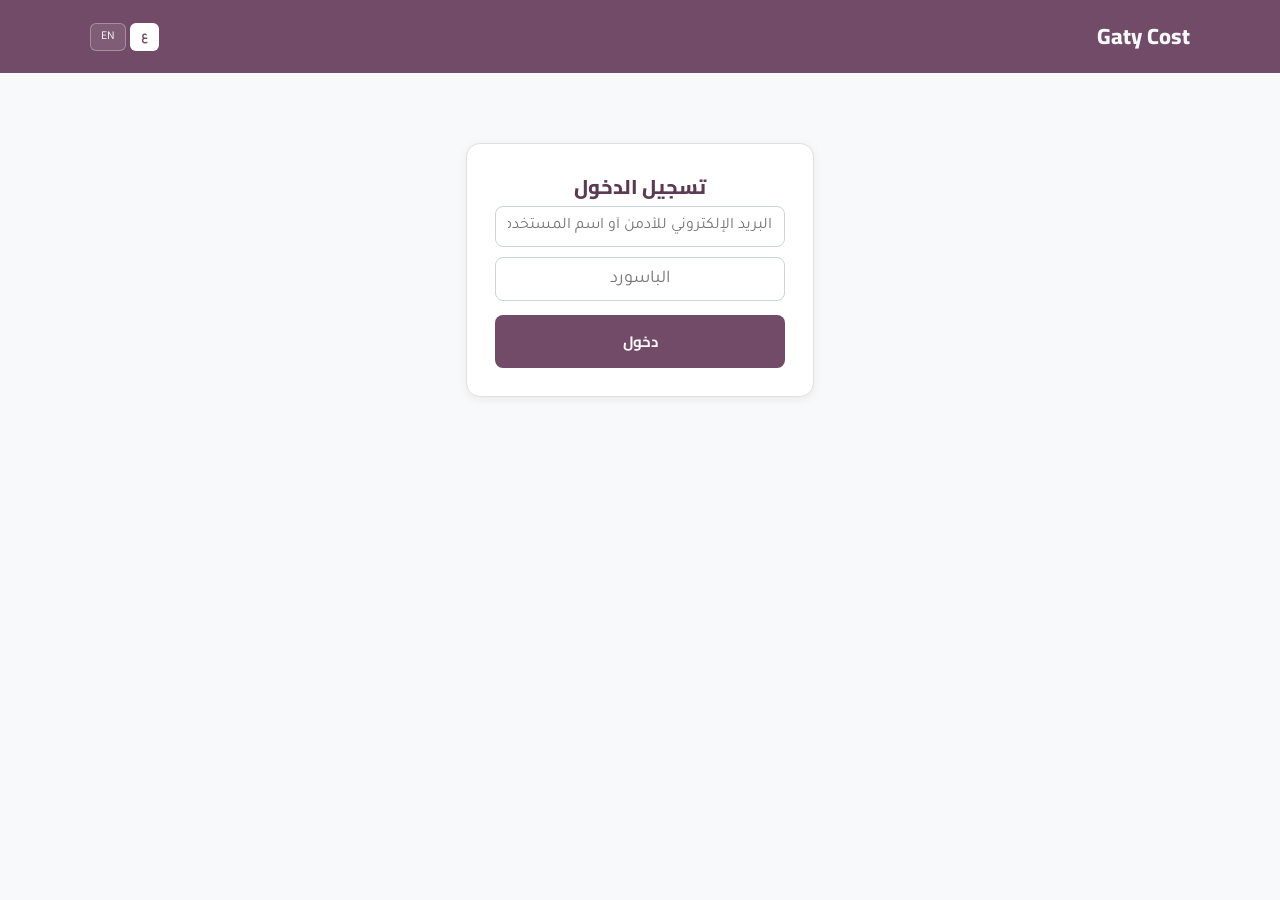
==== accounting.html @ effd4e8c "Apply Odoo-style visual theme" ====
<!doctype html>
<html lang="ar" dir="rtl">
<head>
<meta charset="utf-8"><meta name="viewport" content="width=device-width, initial-scale=1">
<title>نظام المحاسبة — Gaty</title>
<script>
(function(){var stamp=localStorage.getItem('gaty_apps_gate'),scope=JSON.parse(localStorage.getItem('gaty_apps_scope')||'[]');if(!stamp||Date.now()-Number(stamp)>=3600000||!scope.includes('accounting'))location.replace('index.html')})()
</script>
<script src="xlsx.full.min.js"></script>
<style>
:root{--brand:#714B67;--brand2:#5B3A54;--teal:#017E84;--ink:#25232b;--muted:#726d78;--line:#e5e1e7;--bg:#f7f6f8;--paper:#fff;--red:#c4424d;--green:#16764b;--shadow:0 5px 20px #34233812;font-family:"Tajawal","Segoe UI",Tahoma,Arial,sans-serif;color:var(--ink);background:var(--bg)}*{box-sizing:border-box}body{margin:0;background:var(--bg);font-size:14px}button,input,select,textarea{font:inherit}button{cursor:pointer}.wrap{max-width:1400px;margin:auto;padding:20px}.top{display:flex;align-items:center;justify-content:space-between;gap:12px;margin-bottom:18px}.title h1{font-size:25px;margin:0 0 4px;color:var(--brand)}.title p{margin:0;color:var(--muted)}.actions,.tabs,.row-actions{display:flex;gap:8px;flex-wrap:wrap}.btn{border:1px solid var(--line);background:#fff;color:var(--ink);padding:9px 13px;border-radius:9px;font-weight:650}.btn:hover{border-color:var(--brand);color:var(--brand)}.btn.primary{background:var(--brand);color:#fff;border-color:var(--brand)}.btn.teal{background:var(--teal);color:white;border-color:var(--teal)}.btn.danger{color:var(--red)}.btn.small{padding:6px 9px;font-size:12px}.tabs{background:#fff;padding:7px;border:1px solid var(--line);border-radius:12px;margin-bottom:16px;overflow:auto;flex-wrap:nowrap}.tab{border:0;background:transparent;padding:10px 16px;border-radius:8px;white-space:nowrap;color:var(--muted);font-weight:700}.tab.active{background:var(--brand);color:#fff}.notice{border:1px solid #f0d9ab;background:#fff9eb;color:#66480d;border-radius:10px;padding:10px 13px;margin:12px 0}.grid{display:grid;gap:14px}.kpis{grid-template-columns:repeat(4,minmax(0,1fr));margin-bottom:15px}.cols{grid-template-columns:1.2fr .8fr}.card{background:var(--paper);border:1px solid var(--line);border-radius:13px;padding:16px;box-shadow:var(--shadow);min-width:0}.card h2{font-size:17px;margin:0 0 13px}.kpi-label{color:var(--muted);font-size:13px}.kpi-value{font-size:25px;font-weight:800;margin-top:5px;direction:ltr;text-align:right}.kpi-value.pos{color:var(--green)}.kpi-value.neg{color:var(--red)}.field-grid{display:grid;grid-template-columns:repeat(4,minmax(0,1fr));gap:12px}.field{display:flex;flex-direction:column;gap:5px}.field label{font-weight:700;font-size:12px;color:var(--muted)}.input,select,textarea{width:100%;border:1px solid var(--line);border-radius:8px;background:#fff;padding:9px 10px;color:var(--ink);min-width:0}.input:focus,select:focus,textarea:focus{outline:2px solid #714b6733;border-color:var(--brand)}.inline{display:flex;align-items:end;gap:10px;flex-wrap:wrap}.inline>.field{flex:1;min-width:150px}.table-wrap{overflow:auto;border:1px solid var(--line);border-radius:9px}table{border-collapse:collapse;width:100%;min-width:760px}th,td{padding:9px 10px;border-bottom:1px solid var(--line);text-align:right;white-space:nowrap}th{background:#f7f4f7;color:#5f5361;font-size:12px;position:sticky;top:0}tbody tr:last-child td{border-bottom:0}.num{direction:ltr;text-align:left;font-variant-numeric:tabular-nums}.muted{color:var(--muted)}.empty{text-align:center;padding:25px;color:var(--muted)}.status{display:inline-block;border-radius:20px;padding:4px 9px;font-size:11px;background:#e8f5ee;color:var(--green);font-weight:700}.lines{display:grid;gap:8px}.line{display:grid;grid-template-columns:minmax(200px,1.7fr) 1fr 1fr auto;gap:8px;align-items:center}.line-head{font-size:11px;color:var(--muted);font-weight:700}.totals{display:flex;gap:20px;justify-content:flex-end;padding:12px 4px;font-weight:750}.total-bad{color:var(--red)}.total-good{color:var(--green)}.section{display:none}.section.active{display:block}.account-type{font-size:11px;color:var(--muted)}.report-tabs{display:flex;gap:7px;flex-wrap:wrap;margin-bottom:12px}.report-tabs button{border:1px solid var(--line);background:#fff;padding:8px 12px;border-radius:8px}.report-tabs button.active{color:white;background:var(--teal);border-color:var(--teal)}.report-head{display:flex;justify-content:space-between;align-items:center;gap:10px;margin-bottom:10px}.footer-note{font-size:12px;color:var(--muted);margin-top:14px}.modal{position:fixed;inset:0;background:#17121c77;display:none;align-items:center;justify-content:center;padding:15px;z-index:10}.modal.show{display:flex}.modal-box{background:white;border-radius:14px;padding:20px;width:min(520px,100%);box-shadow:var(--shadow)}.modal-box h2{margin:0 0 14px}.toast{position:fixed;bottom:18px;inset-inline-start:18px;background:#24202a;color:#fff;padding:11px 16px;border-radius:9px;display:none;z-index:20}.toast.show{display:block}.credit{color:var(--red)}.debit{color:var(--green)}@media(max-width:900px){.kpis{grid-template-columns:repeat(2,minmax(0,1fr))}.cols{grid-template-columns:1fr}.field-grid{grid-template-columns:repeat(2,minmax(0,1fr))}}@media(max-width:600px){.wrap{padding:12px}.top{align-items:flex-start;flex-direction:column}.kpis{gap:8px}.card{padding:12px}.line{grid-template-columns:1fr 1fr 1fr auto}.line select{grid-column:1/-1;grid-row:1}.line input{grid-row:2}.line .del{grid-row:2}.line-head{display:none}.field-grid{grid-template-columns:1fr 1fr}.title h1{font-size:21px}}
</style>
<link rel="stylesheet" href="odoo-theme.css?v=20261111-odoo1"></head>
<body>
<div class="wrap">
<header class="top"><div class="title"><h1 id="appTitle">نظام المحاسبة</h1><p id="subtitle">محاسبة وتقارير مالية</p></div><div class="actions"><button class="btn" onclick="exportBackup()">تنزيل نسخة احتياطية</button><button class="btn" onclick="document.getElementById('importFile').click()">استعادة نسخة</button><input id="importFile" type="file" accept="application/json,.json" hidden onchange="importBackup(this)"><button class="btn" onclick="goBack()">العودة إلى اللوحة</button></div></header>
<div class="notice" id="storageNotice">تُحفظ البيانات على هذا الجهاز والمتصفح فقط. استخدم «تنزيل نسخة احتياطية» بانتظام؛ مسح بيانات المتصفح قد يحذفها.</div>
<nav class="tabs" id="tabs"></nav>
<section class="section active" id="sec-home"></section>
<section class="section" id="sec-entry"></section>
<section class="section" id="sec-journal"></section>
<section class="section" id="sec-accounts"></section>
<section class="section" id="sec-reports"></section>
<section class="section" id="sec-commission"></section>
<div class="footer-note" id="footer"></div>
</div>
<div class="modal" id="accountModal"><div class="modal-box"><h2 id="accountModalTitle">إضافة حساب</h2><div class="field-grid" style="grid-template-columns:1fr 1fr"><div class="field"><label>رمز الحساب</label><input class="input" id="accCode"></div><div class="field"><label>اسم الحساب</label><input class="input" id="accName"></div><div class="field"><label>نوع الحساب</label><select id="accType"></select></div><div class="field"><label>الحساب الأب (اختياري)</label><select id="accParent"></select></div></div><div class="actions" style="justify-content:flex-end;margin-top:16px"><button class="btn" onclick="closeAccountModal()">إلغاء</button><button class="btn primary" onclick="saveAccount()">حفظ الحساب</button></div></div></div>
<div class="modal" id="accountImportModal"><div class="modal-box" style="width:min(760px,100%);max-height:90vh;overflow:auto"><h2>استيراد ميزان المراجعة / شجرة الحسابات</h2><p class="muted">ارفع دليل الحسابات والأرصدة الافتتاحية.</p><div class="field-grid"><div class="field"><label>صف العناوين</label><select id="impHeader" onchange="refreshAccountImportMapping()"></select></div><div class="field"><label>عمود رمز الحساب *</label><select id="impCode"></select></div><div class="field"><label>عمود اسم الحساب *</label><select id="impName"></select></div><div class="field"><label>عمود نوع الحساب (أو استنتاجه من الرمز)</label><select id="impType"></select></div><div class="field"><label>عمود الحساب الأب (اختياري)</label><select id="impParent"></select></div><div class="field"><label>عمود المدين (اختياري)</label><select id="impDebit"></select></div><div class="field"><label>عمود الدائن (اختياري)</label><select id="impCredit"></select></div><div class="field"><label>عمود الرصيد الصافي (اختياري)</label><select id="impBalance"></select></div><div class="field"><label>تاريخ الرصيد الافتتاحي</label><input class="input" id="impOpeningDate" type="date"></div></div><div id="importPreview" class="table-wrap" style="margin-top:12px"></div><div class="actions" style="justify-content:flex-end;margin-top:16px"><button class="btn" onclick="closeAccountImport()">إلغاء</button><button class="btn primary" onclick="applyAccountImport()">استيراد الحسابات والأرصدة</button></div></div></div>
<div class="toast" id="toast"></div>
<script>
const STORE='gaty_accounting_v1', CURRENCY='SAR';
const DEFAULT_COMMISSION_TIERS=[{min:100000,max:200000,rate:0.5}];
const TYPES={asset:'الأصول',liability:'الالتزامات',equity:'حقوق الملكية',revenue:'الإيرادات',expense:'المصروفات'};
const SEED=[['1000','النقدية','asset'],['1100','العملاء / ذمم مدينة','asset'],['1200','المخزون','asset'],['1500','الأصول الثابتة','asset'],['2000','الموردون / ذمم دائنة','liability'],['2100','مصروفات مستحقة','liability'],['3000','رأس المال','equity'],['3100','الأرباح المبقاة','equity'],['4000','المبيعات','revenue'],['4100','إيرادات أخرى','revenue'],['5000','تكلفة البضاعة المباعة','expense'],['6000','مصروفات الرواتب','expense'],['6100','مصروف الإيجار','expense'],['6200','مصروفات الخدمات','expense'],['6300','مصروفات أخرى','expense']].map(([code,name,type])=>({id:crypto.randomUUID(),code,name,type,active:true}));
function localDate(d){return `${d.getFullYear()}-${String(d.getMonth()+1).padStart(2,'0')}-${String(d.getDate()).padStart(2,'0')}`}
let db=load(), page='home', report='trial', selectedAccount='', editAccountId=null, journalDraft=[], reportFrom=localDate(new Date(new Date().getFullYear(),0,1)), reportTo=localDate(new Date());
function emptyDb(){return{version:2,currency:CURRENCY,accounts:SEED,journals:[],commissionTiers:DEFAULT_COMMISSION_TIERS.map(x=>({...x})),commissionOrders:[]}}
function load(){try{const v=JSON.parse(localStorage.getItem(STORE));if(v&&Array.isArray(v.accounts)&&Array.isArray(v.journals)){if(!Array.isArray(v.commissionTiers))v.commissionTiers=DEFAULT_COMMISSION_TIERS.map(x=>({...x}));if(!Array.isArray(v.commissionOrders))v.commissionOrders=[];return v}}catch(e){}return emptyDb()}
function persist(){try{localStorage.setItem(STORE,JSON.stringify(db));return true}catch(e){toast('تعذر الحفظ: مساحة التخزين ممتلئة');return false}}
function esc(v){return String(v??'').replace(/[&<>"']/g,c=>({'&':'&amp;','<':'&lt;','>':'&gt;','"':'&quot;',"'":'&#39;'}[c]))}
function money(v){return new Intl.NumberFormat('ar-SA',{minimumFractionDigits:2,maximumFractionDigits:2}).format(Number(v)||0)+' ر.س'}
function nav(){const items=[['home','لوحة التحكم'],['entry','قيد يومية جديد'],['journal','دفتر اليومية'],['accounts','دليل الحسابات'],['reports','التقارير'],['commission','عمولات المبيعات']];document.getElementById('tabs').innerHTML=items.map(([id,label])=>`<button class="tab ${page===id?'active':''}" onclick="go('${id}')">${label}</button>`).join('');document.querySelectorAll('.section').forEach(s=>s.classList.remove('active'));document.getElementById('sec-'+page).classList.add('active');document.getElementById('footer').textContent=`عدد القيود: ${db.journals.length} • عدد الحسابات: ${db.accounts.length} • العملة: ${db.currency||CURRENCY}`}
function go(p){page=p;render()}
function goBack(){location.href='index.html'}
function typeName(t){return TYPES[t]||t}
function allLines(){return db.journals.flatMap(j=>j.lines.map(l=>({...l,date:j.date,ref:j.ref,description:j.description,journalId:j.id})))}
function periodLines(){return allLines().filter(l=>(!reportFrom||l.date>=reportFrom)&&(!reportTo||l.date<=reportTo))}
function asOfLines(){return allLines().filter(l=>!reportTo||l.date<=reportTo)}
function totals(lines=allLines()){return lines.reduce((a,l)=>{a.debit+=Number(l.debit)||0;a.credit+=Number(l.credit)||0;return a},{debit:0,credit:0})}
function balanceByAccount(lines=allLines()){const m={};for(const a of db.accounts)m[a.id]={debit:0,credit:0};for(const l of lines){if(!m[l.accountId])m[l.accountId]={debit:0,credit:0};m[l.accountId].debit+=Number(l.debit)||0;m[l.accountId].credit+=Number(l.credit)||0}return m}
function normalBalance(a,b){return ['liability','equity','revenue'].includes(a.type)?b.credit-b.debit:b.debit-b.credit}
function render(){nav();renderHome();renderEntry();renderJournal();renderAccounts();renderReports();renderCommission()}
function renderHome(){const e=document.getElementById('sec-home'), all=allLines(), t=totals(all), b=balanceByAccount(all), income=netIncome(all), assets=sumType('asset',all), liabilities=sumType('liability',all), equity=sumType('equity',all)+income;const recent=db.journals.slice().sort((a,b)=>b.date.localeCompare(a.date)).slice(0,7);e.innerHTML=`<div class="grid kpis"><div class="card"><div class="kpi-label">إجمالي الأصول</div><div class="kpi-value">${money(assets)}</div></div><div class="card"><div class="kpi-label">الإيرادات</div><div class="kpi-value pos">${money(sumType('revenue',all))}</div></div><div class="card"><div class="kpi-label">صافي الربح / (الخسارة)</div><div class="kpi-value ${income>=0?'pos':'neg'}">${money(income)}</div></div><div class="card"><div class="kpi-label">القيود المسجلة</div><div class="kpi-value">${db.journals.length}</div></div></div><div class="grid cols"><div class="card"><div class="report-head"><h2>أحدث قيود اليومية</h2><button class="btn small" onclick="go('journal')">عرض دفتر اليومية</button></div>${recent.length?`<div class="table-wrap"><table><thead><tr><th>التاريخ</th><th>المرجع</th><th>البيان</th><th>مدين</th><th>دائن</th></tr></thead><tbody>${recent.map(j=>`<tr><td>${esc(j.date)}</td><td>${esc(j.ref)}</td><td>${esc(j.description)}</td><td class="num">${money(totals(j.lines).debit)}</td><td class="num">${money(totals(j.lines).credit)}</td></tr>`).join('')}</tbody></table></div>`:`<div class="empty">لا توجد قيود بعد. ابدأ بتسجيل قيد يومية.</div>`}</div><div class="card"><h2>ملخص المركز المالي</h2><table style="min-width:0"><tbody><tr><td>الأصول</td><td class="num">${money(assets)}</td></tr><tr><td>الالتزامات</td><td class="num">${money(liabilities)}</td></tr><tr><td>حقوق الملكية مع نتيجة الفترة</td><td class="num">${money(equity)}</td></tr><tr><td><strong>الفرق (يجب أن يساوي صفرًا)</strong></td><td class="num"><strong>${money(assets-liabilities-equity)}</strong></td></tr></tbody></table><p class="footer-note">سجّل الرصيد الافتتاحي كقيد متوازن.</p></div></div>`}
function sumType(type,lines=allLines()){const b=balanceByAccount(lines);return db.accounts.filter(a=>a.type===type).reduce((s,a)=>s+normalBalance(a,b[a.id]||{debit:0,credit:0}),0)}
function netIncome(lines=allLines()){return sumType('revenue',lines)-sumType('expense',lines)}
function activeAccounts(){return db.accounts.filter(a=>a.active!==false).slice().sort((a,b)=>a.code.localeCompare(b.code,'en'))}
function accountOptions(id=''){return `<option value="">اختر الحساب</option>${activeAccounts().map(a=>`<option value="${a.id}" ${a.id===id?'selected':''}>${esc(a.code)} — ${esc(a.name)} (${typeName(a.type)})</option>`).join('')}`}
function blankLine(){return{accountId:'',debit:'',credit:''}}
function startJournal(){document.getElementById('jeDate').value=localDate(new Date());document.getElementById('jeRef').value=nextRef();document.getElementById('jeDesc').value='';journalDraft=[blankLine(),blankLine()];renderLines()}
function nextRef(){const y=new Date().getFullYear(),n=String(db.journals.filter(j=>j.date?.startsWith(String(y))).length+1).padStart(3,'0');return`JE-${y}-${n}`}
function renderEntry(){const e=document.getElementById('sec-entry');e.innerHTML=`<div class="card"><div class="report-head"><div><h2>تسجيل قيد يومية</h2><div class="muted">كل قيد يجب أن يتوازن: إجمالي المدين = إجمالي الدائن.</div></div></div><div class="field-grid" style="margin:14px 0"><div class="field"><label>التاريخ</label><input class="input" id="jeDate" type="date"></div><div class="field"><label>رقم المرجع</label><input class="input" id="jeRef"></div><div class="field" style="grid-column:span 2"><label>البيان</label><input class="input" id="jeDesc" placeholder="مثال: إثبات مصروف إيجار شهر أكتوبر"></div></div><div class="line line-head"><span>الحساب</span><span>مدين</span><span>دائن</span><span></span></div><div class="lines" id="journalLines"></div><div class="totals" id="jeTotals"></div><div class="actions" style="justify-content:space-between;margin-top:12px"><button class="btn" onclick="addJournalLine()">＋ إضافة سطر</button><button class="btn primary" onclick="postJournal()">ترحيل القيد</button></div></div><div class="card" style="margin-top:14px"><h2>ملاحظة للأرصدة الافتتاحية</h2><div class="muted">أدخل الأرصدة الافتتاحية كقيد متوازن بتاريخ بداية الفترة، مثل: مدين النقدية/المخزون، ودائن رأس المال أو الأرباح المبقاة.</div></div>`;startJournal()}
function renderLines(){const host=document.getElementById('journalLines');if(!host)return;host.innerHTML=journalDraft.map((l,i)=>`<div class="line"><select onchange="journalDraft[${i}].accountId=this.value">${accountOptions(l.accountId)}</select><input class="input num" type="number" min="0" step="0.01" placeholder="0.00" value="${esc(l.debit)}" oninput="setLineAmount(${i},'debit',this.value)"><input class="input num" type="number" min="0" step="0.01" placeholder="0.00" value="${esc(l.credit)}" oninput="setLineAmount(${i},'credit',this.value)"><button class="btn small danger del" onclick="removeJournalLine(${i})" title="حذف السطر">×</button></div>`).join('');updateJournalTotals()}
function updateJournalTotals(){const t=totals(journalDraft),ok=Math.abs(t.debit-t.credit)<0.005&&t.debit>0;document.getElementById('jeTotals').innerHTML=`<span>المدين: ${money(t.debit)}</span><span>الدائن: ${money(t.credit)}</span><span class="${ok?'total-good':'total-bad'}">${ok?'متوازن':'غير متوازن'}</span>`}
function setLineAmount(i,side,v){journalDraft[i][side]=v;const other=side==='debit'?'credit':'debit';journalDraft[i][other]='';const row=document.getElementById('journalLines').children[i],inputs=row.querySelectorAll('input');inputs[other==='debit'?0:1].value='';updateJournalTotals()}
function addJournalLine(){journalDraft.push(blankLine());renderLines()}
function removeJournalLine(i){if(journalDraft.length<=2)return toast('يلزم سطران على الأقل');journalDraft.splice(i,1);renderLines()}
function postJournal(){const date=document.getElementById('jeDate').value,ref=document.getElementById('jeRef').value.trim(),description=document.getElementById('jeDesc').value.trim(),entered=journalDraft.filter(l=>l.accountId||l.debit||l.credit),lines=entered.map(l=>({accountId:l.accountId,debit:Number(l.debit)||0,credit:Number(l.credit)||0})),t=totals(lines);if(!date||!ref||!description)return toast('أكمل التاريخ والمرجع والبيان');if(lines.length<2)return toast('أدخل سطرين حسابيين على الأقل');if(lines.some(l=>!l.accountId||!Number.isFinite(l.debit)||!Number.isFinite(l.credit)||l.debit<0||l.credit<0||((l.debit>0)===(l.credit>0))))return toast('كل سطر يحتاج حسابًا ومبلغًا في جهة واحدة فقط');if(Math.abs(t.debit-t.credit)>=0.005||t.debit<=0)return toast('القيد غير متوازن؛ راجع مبالغ المدين والدائن');if(db.journals.some(j=>j.ref===ref))return toast('رقم المرجع مستخدم من قبل');if(!confirm('ترحيل القيد '+ref+'؟ بعد الترحيل، احذفه وأعد تسجيله لتصحيح أي خطأ.'))return;db.journals.push({id:crypto.randomUUID(),date,ref,description,lines,createdAt:new Date().toISOString()});persist();toast('تم ترحيل القيد');go('journal')}
function renderJournal(){const e=document.getElementById('sec-journal');const rows=db.journals.slice().sort((a,b)=>b.date.localeCompare(a.date)||b.ref.localeCompare(a.ref));e.innerHTML=`<div class="card"><div class="report-head"><div><h2>دفتر اليومية (${rows.length})</h2><div class="muted">كل قيد مرحّل محفوظ كسجل محاسبي متوازن.</div></div><button class="btn primary" onclick="go('entry')">＋ قيد جديد</button></div><div class="table-wrap"><table><thead><tr><th>التاريخ</th><th>المرجع</th><th>البيان</th><th>عدد السطور</th><th>المدين</th><th>الدائن</th><th>إجراء</th></tr></thead><tbody>${rows.length?rows.map(j=>`<tr><td>${esc(j.date)}</td><td>${esc(j.ref)}</td><td>${esc(j.description)}</td><td>${j.lines.length}</td><td class="num">${money(totals(j.lines).debit)}</td><td class="num">${money(totals(j.lines).credit)}</td><td><button class="btn small danger" onclick="deleteJournal('${j.id}')">حذف</button></td></tr>`).join(''):`<tr><td colspan="7" class="empty">لا توجد قيود مسجلة.</td></tr>`}</tbody></table></div></div>`}
function deleteJournal(id){const j=db.journals.find(x=>x.id===id);if(!j||!confirm(`حذف القيد ${j.ref}؟ سيُعاد احتساب التقارير بعد الحذف.`))return;db.journals=db.journals.filter(x=>x.id!==id);persist();render();toast('تم حذف القيد')}
function renderAccounts(){const e=document.getElementById('sec-accounts'),accounts=db.accounts.slice().sort((a,b)=>a.code.localeCompare(b.code,'en')),b=balanceByAccount();e.innerHTML=`<div class="card"><div class="report-head"><div><h2>دليل الحسابات</h2><div class="muted">أنشئ الحسابات أو ادمج شجرة Excel/CSV. الحساب الأب للتصنيف؛ اربط حسابات المخزون بالمخازن من تبويب المشتريات والمخازن.</div></div><div class="row-actions"><label class="btn" style="display:inline-flex;align-items:center">استيراد ميزان المراجعة / الشجرة<input type="file" accept=".xlsx,.xls,.csv" hidden onchange="startAccountImport(this)"></label><button class="btn primary" onclick="openAccountModal()">＋ إضافة حساب</button></div></div><div class="table-wrap"><table><thead><tr><th>الرمز</th><th>اسم الحساب</th><th>التصنيف</th><th>الحساب الأب</th><th>الرصيد الطبيعي</th><th>الحالة</th><th>إجراءات</th></tr></thead><tbody>${accounts.map(a=>{const parent=db.accounts.find(x=>x.code===a.parentCode);return `<tr><td>${esc(a.code)}</td><td>${a.parentCode?' ':''}${esc(a.name)}</td><td>${typeName(a.type)}</td><td>${parent?esc(parent.code+' — '+parent.name):'—'}</td><td class="num">${money(Math.abs(normalBalance(a,b[a.id]||{debit:0,credit:0})))}</td><td><span class="status">${a.active===false?'موقوف':'نشط'}</span></td><td><div class="row-actions"><button class="btn small" onclick="openAccountModal('${a.id}')">تعديل</button><button class="btn small danger" onclick="toggleAccount('${a.id}')">${a.active===false?'تفعيل':'إيقاف'}</button></div></td></tr>`}).join('')}</tbody></table></div></div>`}
function openAccountModal(id=''){editAccountId=id||null;const a=id?db.accounts.find(x=>x.id===id):null;document.getElementById('accountModalTitle').textContent=a?'تعديل حساب':'إضافة حساب';document.getElementById('accCode').value=a?.code||'';document.getElementById('accName').value=a?.name||'';document.getElementById('accType').innerHTML=Object.entries(TYPES).map(([k,v])=>`<option value="${k}" ${a?.type===k?'selected':''}>${v}</option>`).join('');document.getElementById('accParent').innerHTML=`<option value="">بدون حساب أب</option>`+db.accounts.filter(x=>x.id!==id).map(x=>`<option value="${esc(x.code)}" ${a?.parentCode===x.code?'selected':''}>${esc(x.code)} — ${esc(x.name)}</option>`).join('');document.getElementById('accountModal').classList.add('show')}
function closeAccountModal(){document.getElementById('accountModal').classList.remove('show')}
function saveAccount(){const code=document.getElementById('accCode').value.trim(),name=document.getElementById('accName').value.trim(),type=document.getElementById('accType').value,parentCode=document.getElementById('accParent').value;if(!code||!name)return toast('أدخل رمز الحساب واسمه');if(parentCode===code)return toast('لا يمكن جعل الحساب أبًا لنفسه');if(parentCode&&!db.accounts.some(a=>a.code===parentCode))return toast('الحساب الأب غير موجود');if(db.accounts.some(a=>a.code===code&&a.id!==editAccountId))return toast('رمز الحساب مستخدم');if(editAccountId){const a=db.accounts.find(x=>x.id===editAccountId);Object.assign(a,{code,name,type,parentCode})}else db.accounts.push({id:crypto.randomUUID(),code,name,type,parentCode,active:true});persist();closeAccountModal();render();toast('تم حفظ الحساب')}

let pendingAccountRows=[],pendingAccountHeader=0;
function normHeader(v){return String(v??'').normalize('NFD').replace(/[\u0300-\u036f]/g,'').replace(/[ـًٌٍَُِّْ]/g,'').toLowerCase().replace(/[\s_./\-]+/g,'').trim()}
const ACCOUNT_HEADERS={code:['code','accountcode','accountnumber','accountno','number','كودالحساب','رمزالحساب','رقمالحساب','الحساب'],name:['name','accountname','description','اسم','اسمالحساب','البيان'],type:['type','accounttype','category','accountcategory','نوعالحساب','طبيعةالحساب','التصنيف'],parent:['parent','parentcode','parentaccount','parentaccountcode','groupcode','الحسابالاب','الحسابالرئيسي','كودالاب','كودالحسابالرئيسي'],debit:['debit','debitamount','debitbalance','اغلاقالجانبالمدين','إغلاقالجانبالمدين','اغلاقالمدين','مدين','رصيدمدين','اجماليالمدين'],credit:['credit','creditamount','creditbalance','اغلاقالجانبالدائن','إغلاقالجانبالدائن','اغلاقالدائن','دائن','رصيددائن','اجماليالدائن'],balance:['balance','netbalance','endingbalance','الرصيدالختامى','الرصيدالختامي','الرصيد','الرصيدالصافي','صافيالرصيد','رصيد']};
function columnGuess(headers,key){return headers.findIndex(h=>ACCOUNT_HEADERS[key].includes(normHeader(h)))}
function parseAccountType(value,code,name){const v=normHeader(value),n=normHeader(name);if(/asset|assets|اصل|اصول|موجودات/.test(v)||/اصل|اصول|مخزون|نقد|بنك|عملاء|مدين|مخزن/.test(n))return'asset';if(/liabilit|payable|التزام|التزامات|خصوم/.test(v)||/مورد|دائن|قرض|مستحق|ضريب/.test(n))return'liability';if(/equity|capital|حقوقملكيه|راس المال|رأسمال/.test(v)||/رأس?مال|حقوقملكيه|ارباحمبقاه/.test(n))return'equity';if(/revenue|income|sales|ايراد|دخل|مبيعات/.test(v)||/ايراد|دخل|مبيع/.test(n))return'revenue';if(/expense|cost|مصروف|تكلفه|نفقات/.test(v)||/مصروف|تكلفه|رواتب|اجور/.test(n))return'expense';const m=String(code||'').trim().match(/[1-8]/);if(m)return({'1':'asset','2':'liability','3':'equity','4':'revenue','5':'expense','6':'expense','7':'expense','8':'expense'})[m[0]]||'';return''}
function startAccountImport(input){document.getElementById('impOpeningDate').value=localDate(new Date());const file=input.files?.[0];if(!file)return;if(!window.XLSX)return toast('تعذر تحميل قارئ Excel');const reader=new FileReader();reader.onload=()=>{try{const book=XLSX.read(reader.result,{type:'array'}),sheet=book.Sheets[book.SheetNames[0]];pendingAccountRows=XLSX.utils.sheet_to_json(sheet,{header:1,defval:'',raw:false});if(!pendingAccountRows.length)throw new Error('الملف فارغ');pendingAccountHeader=0;let best=-1;pendingAccountRows.slice(0,15).forEach((r,i)=>{const hs=r.map(normHeader),score=['code','name','type','parent','debit','credit','balance'].reduce((n,k)=>n+(hs.some(h=>ACCOUNT_HEADERS[k].includes(h))?1:0),0);if(score>best){best=score;pendingAccountHeader=i}});document.getElementById('impHeader').innerHTML=pendingAccountRows.slice(0,15).map((r,i)=>`<option value="${i}" ${i===pendingAccountHeader?'selected':''}>صف ${i+1}: ${esc(r.slice(0,5).join(' | '))}</option>`).join('');refreshAccountImportMapping();document.getElementById('accountImportModal').classList.add('show')}catch(e){toast('تعذر قراءة الملف: '+e.message)}finally{input.value=''}};reader.readAsArrayBuffer(file)}
function refreshAccountImportMapping(){const header=Number(document.getElementById('impHeader').value)||0;pendingAccountHeader=header;const cols=pendingAccountRows[header]||[],names=cols.map((v,i)=>String(v||'').trim()||`عمود ${i+1}`);['impCode','impName','impType','impParent','impDebit','impCredit','impBalance'].forEach(id=>{const key={impCode:'code',impName:'name',impType:'type',impParent:'parent',impDebit:'debit',impCredit:'credit',impBalance:'balance'}[id];let guess=columnGuess(names,key);if(id==='impBalance'&&columnGuess(names,'debit')>=0&&columnGuess(names,'credit')>=0)guess=-1;const sel=document.getElementById(id),optional=id==='impType'||id==='impParent'||id==='impDebit'||id==='impCredit'||id==='impBalance';sel.innerHTML=(optional?'<option value="">— بدون —</option>':'')+names.map((v,i)=>`<option value="${i}" ${i===guess?'selected':''}>${esc(v)}</option>`).join('')});renderAccountImportPreview()}
function renderAccountImportPreview(){const row=pendingAccountRows[pendingAccountHeader]||[],get=id=>Number(document.getElementById(id)?.value),c=get('impCode'),n=get('impName'),t=get('impType'),p=get('impParent'),d=get('impDebit'),cr=get('impCredit'),b=get('impBalance'),sample=pendingAccountRows.slice(pendingAccountHeader+1).filter(r=>r.some(x=>String(x).trim())).slice(0,5);document.getElementById('importPreview').innerHTML='<table style="min-width:600px"><thead><tr><th>الرمز</th><th>الاسم</th><th>النوع</th><th>الأب</th><th>مدين</th><th>دائن / رصيد</th></tr></thead><tbody>'+sample.map(r=>'<tr><td>'+esc(r[c])+'</td><td>'+esc(r[n])+'</td><td>'+esc((t>=0&&r[t])||parseAccountType('',r[c],r[n])||'يُستنتج/مطلوب')+'</td><td>'+(p>=0?esc(r[p]):'—')+'</td><td>'+(d>=0?esc(r[d]):'—')+'</td><td>'+(cr>=0?esc(r[cr]):b>=0?esc(r[b]):'—')+'</td></tr>').join('')+'</tbody></table>'}
function closeAccountImport(){document.getElementById('accountImportModal').classList.remove('show');pendingAccountRows=[]}
function parseImportAmount(v){let s=String(v??'').trim().replace(/[٠-٩]/g,d=>String('٠١٢٣٤٥٦٧٨٩'.indexOf(d))).replace(/[٬,]/g,'').replace(/٫/g,'.').replace(/[^\d.\-()]/g,'');if(!s)return 0;let neg=s.startsWith('(')&&s.endsWith(')');s=s.replace(/[()]/g,'');let n=Number(s);return Number.isFinite(n)?(neg?-Math.abs(n):n):NaN}
function applyAccountImport(){const c=Number(document.getElementById('impCode').value),n=Number(document.getElementById('impName').value),t=document.getElementById('impType').value===''?-1:Number(document.getElementById('impType').value),p=document.getElementById('impParent').value===''?-1:Number(document.getElementById('impParent').value),di=document.getElementById('impDebit').value===''?-1:Number(document.getElementById('impDebit').value),ci=document.getElementById('impCredit').value===''?-1:Number(document.getElementById('impCredit').value),bi=document.getElementById('impBalance').value===''?-1:Number(document.getElementById('impBalance').value),date=document.getElementById('impOpeningDate').value;if(!Number.isInteger(c)||!Number.isInteger(n))return toast('حدد عمودي رمز الحساب واسمه');if(bi>=0&&(di>=0||ci>=0))return toast('اختر الرصيد الصافي أو عمودي المدين والدائن، وليس الاثنين معًا');const seen=new Set(),mapped=[],errors=[];pendingAccountRows.slice(pendingAccountHeader+1).forEach((r,i)=>{const code=String(r[c]??'').trim(),name=String(r[n]??'').trim();if(!code&&!name){if((di>=0&&parseImportAmount(r[di])!==0)||(ci>=0&&parseImportAmount(r[ci])!==0)||(bi>=0&&parseImportAmount(r[bi])!==0))errors.push('صف '+(pendingAccountHeader+i+2)+': به رصيد بلا رمز/اسم حساب؛ راجع صف الإجمالي في الملف');return}if(!code||!name){errors.push('صف '+(pendingAccountHeader+i+2)+': الرمز أو الاسم فارغ');return}if(seen.has(code)){errors.push('رمز مكرر: '+code);return}seen.add(code);const type=parseAccountType(t>=0?r[t]:'',code,name),parentCode=p>=0?String(r[p]??'').trim():'';if(!type){errors.push(code+' '+name+': لم يمكن تحديد النوع (أضف عمود النوع)');return}if(parentCode===code){errors.push(code+': الحساب لا يمكن أن يكون أبًا لنفسه');return}let debit=0,credit=0;if(di>=0||ci>=0){debit=di>=0?parseImportAmount(r[di]):0;credit=ci>=0?parseImportAmount(r[ci]):0;if(!Number.isFinite(debit)||!Number.isFinite(credit)||debit<0||credit<0||(debit>0&&credit>0)){errors.push(code+': قيمة المدين/الدائن غير صالحة');return}}else if(bi>=0){const amount=parseImportAmount(r[bi]);if(!Number.isFinite(amount)){errors.push(code+': الرصيد غير صالح');return}if(amount>=0){if(['asset','expense'].includes(type))debit=amount;else credit=amount}else if(['asset','expense'].includes(type))credit=-amount;else debit=-amount}mapped.push({code,name,type,parentCode,debit,credit})});if(errors.length)return toast(errors.slice(0,2).join('؛ '));if(!mapped.length)return toast('لم أجد حسابات صالحة للاستيراد');if(p<0)mapped.forEach(a=>{const parent=mapped.filter(x=>x.code!==a.code&&a.code.startsWith(x.code)).sort((x,y)=>y.code.length-x.code.length)[0];if(parent)a.parentCode=parent.code});const missing=mapped.filter(a=>a.parentCode&&!mapped.some(x=>x.code===a.parentCode)&&!db.accounts.some(x=>x.code===a.parentCode));if(missing.length)return toast('الحساب الأب غير موجود: '+missing[0].parentCode);const hasAmounts=di>=0||ci>=0||bi>=0,totDebit=mapped.reduce((a,x)=>a+x.debit,0),totCredit=mapped.reduce((a,x)=>a+x.credit,0),hasOpening=hasAmounts&&(totDebit>0||totCredit>0);if(hasOpening&&(!date||Math.abs(totDebit-totCredit)>=0.005))return toast('أرصدة الميزان غير متوازنة أو تاريخ الافتتاح غير محدد؛ المدين '+money(totDebit)+' والدائن '+money(totCredit));const oldOpening=db.journals.find(j=>j.source==='trial_balance_import'),occupied=db.journals.find(j=>j.ref==='OPENING-TB'&&j.source!=='trial_balance_import');if(hasOpening&&occupied)return toast('المرجع OPENING-TB مستخدم في قيد آخر؛ غيّر مرجعه قبل الاستيراد');const updates=mapped.filter(a=>db.accounts.some(x=>x.code===a.code)).length,missingCount=db.accounts.filter(a=>!seen.has(a.code)&&!db.journals.some(j=>j.lines.some(l=>l.accountId===a.id))).length;if(!confirm('سيتم اعتماد '+mapped.length+' حسابًا من الملف ('+(mapped.length-updates)+' جديد، '+updates+' تحديث). ستُوقف الحسابات غير الموجودة في الملف إن لم تستخدم بقيود. '+(hasOpening?'سيُنشأ/يُستبدل قيد الأرصدة الافتتاحية بقيمة '+money(totDebit)+' بتاريخ '+date+'.':'لم يتم اختيار أعمدة أرصدة، لذلك لن يُنشأ قيد افتتاحي.')+' متابعة؟'))return;const idByCode={};mapped.forEach(a=>{let found=db.accounts.find(x=>x.code===a.code);if(found){Object.assign(found,{name:a.name,type:a.type,parentCode:a.parentCode,active:true});idByCode[a.code]=found.id}else{let created={id:crypto.randomUUID(),code:a.code,name:a.name,type:a.type,parentCode:a.parentCode,active:true};db.accounts.push(created);idByCode[a.code]=created.id}});db.accounts.filter(a=>!seen.has(a.code)&&!db.journals.some(j=>j.lines.some(l=>l.accountId===a.id))).forEach(a=>a.active=false);if(hasOpening){const lines=[];mapped.forEach(a=>{if(a.debit||a.credit)lines.push({accountId:idByCode[a.code],debit:a.debit,credit:a.credit})});const opening={id:oldOpening?.id||crypto.randomUUID(),date,ref:'OPENING-TB',description:'أرصدة افتتاحية من ميزان المراجعة',lines,createdAt:new Date().toISOString(),source:'trial_balance_import'};if(oldOpening)Object.assign(oldOpening,opening);else db.journals.push(opening)}persist();closeAccountImport();render();toast('تم استيراد الحسابات'+(hasOpening?' والأرصدة الافتتاحية':'')+' بنجاح')}
function toggleAccount(id){const a=db.accounts.find(x=>x.id===id);if(!a)return;if(a.active!==false&&db.journals.some(j=>j.lines.some(l=>l.accountId===id)))return toast('لا يمكن إيقاف حساب مستخدم في قيد؛ عدّل القيود أولًا');a.active=a.active===false;persist();render()}
let commissionEditId=null;
function commissionFor(order){
 const base=Math.max(0,Number(order.preTaxValue)||0),tax=Math.max(0,Number(order.taxAmount)||0),gross=base+tax,collected=Math.max(0,Number(order.collectedAmount)||0);
 const tier=(db.commissionTiers||[]).find(t=>base>=Number(t.min)&&(t.max===''||t.max===null||t.max===undefined||base<Number(t.max)))||null;
 const fullyCollected=collected+0.005>=gross,rate=tier?Number(tier.rate)||0:0,potential=base*rate/100;
 return{base,tax,gross,collected,outstanding:Math.max(0,gross-collected),tier,rate,potential,commission:fullyCollected&&tier?potential:0,fullyCollected};
}
function renderCommission(){
 const host=document.getElementById('sec-commission');if(!host)return;
 const orders=db.commissionOrders||[],tiers=db.commissionTiers||[],editing=commissionEditId?orders.find(x=>x.id===commissionEditId):null;
 const totals=orders.reduce((a,o)=>{const c=commissionFor(o);a.sales+=c.base;a.earned+=c.commission;a.pending+=!c.fullyCollected?c.potential:0;a.open+=c.outstanding;return a},{sales:0,earned:0,pending:0,open:0});
 const tierRows=tiers.map((t,i)=>`<tr><td><input class="input num" type="number" min="0" step="0.01" id="ct-min-${i}" value="${esc(t.min)}"></td><td><input class="input num" type="number" min="0" step="0.01" id="ct-max-${i}" value="${t.max==null?'':esc(t.max)}" placeholder="مفتوحة"></td><td><input class="input num" type="number" min="0" step="0.01" id="ct-rate-${i}" value="${esc(t.rate)}"></td><td><button class="btn danger small" onclick="removeCommissionTier(${i})">حذف</button></td></tr>`).join('');
 const list=orders.slice().sort((a,b)=>(b.date||'').localeCompare(a.date||''));
 const orderRows=list.map(o=>{const c=commissionFor(o),status=!c.fullyCollected?'بانتظار اكتمال التحصيل':!c.tier?'لا توجد شريحة مطابقة':'عمولة مستحقة';return `<tr><td>${esc(o.ref)}</td><td>${esc(o.seller)}</td><td>${esc(o.customer||'—')}</td><td>${esc(o.date)}</td><td>${money(c.base)}</td><td>${money(c.tax)}</td><td>${money(c.gross)}</td><td>${money(c.collected)}</td><td>${money(c.outstanding)}</td><td>${c.tier?`${c.rate}%`:'—'}</td><td>${money(c.commission)}</td><td>${status}</td><td><button class="btn small" onclick="editCommissionOrder('${esc(o.id)}')">تعديل</button> <button class="btn danger small" onclick="deleteCommissionOrder('${esc(o.id)}')">حذف</button></td></tr>`}).join('');
 host.innerHTML=`<div class="card"><div class="report-head"><div><h2>نظام عمولات المبيعات</h2><div class="muted">نسبة الشريحة تُطبق على كامل قيمة الطلب قبل الضريبة، ولا تستحق العمولة إلا بعد تحصيل إجمالي الطلب شامل الضريبة بالكامل.</div></div></div><div class="grid kpis"><div class="card"><div class="kpi-label">قيمة الطلبات قبل الضريبة</div><div class="kpi-value">${money(totals.sales)}</div></div><div class="card"><div class="kpi-label">العمولات المستحقة</div><div class="kpi-value pos">${money(totals.earned)}</div></div><div class="card"><div class="kpi-label">عمولات تنتظر اكتمال التحصيل</div><div class="kpi-value">${money(totals.pending)}</div></div><div class="card"><div class="kpi-label">المتبقي تحصيله</div><div class="kpi-value">${money(totals.open)}</div></div></div></div>
 <div class="card"><div class="report-head"><div><h2>شرائح العمولة</h2><div class="muted">من شامل، وإلى غير شامل. اترك الحد الأعلى فارغًا للشريحة المفتوحة. مثال الإعداد الأول: من 100,000 إلى أقل من 200,000 بنسبة 0.5%.</div></div></div><div class="table-wrap"><table><thead><tr><th>من قيمة الطلب قبل الضريبة</th><th>إلى (غير شامل)</th><th>نسبة العمولة %</th><th></th></tr></thead><tbody>${tierRows||'<tr><td colspan="4">أضف شريحة لبدء احتساب العمولة.</td></tr>'}</tbody></table></div><div class="actions" style="justify-content:space-between;margin-top:12px"><button class="btn" onclick="addCommissionTier()">＋ إضافة شريحة</button><button class="btn teal" onclick="saveCommissionTiers()">حفظ الشرائح</button></div></div>
 <div class="card"><div class="report-head"><div><h2>${editing?'تعديل طلب':'إضافة طلب بيع'}</h2><div class="muted">أدخل المبلغ قبل الضريبة والضريبة والتحصيل الحالي شامل الضريبة. يمكنك تعديل التحصيل كلما وصل دفعة جديدة.</div></div></div><div class="field-grid"><div class="field"><label>رقم الطلب</label><input class="input" id="cm-ref" value="${esc(editing?.ref||'')}" placeholder="رقم الطلب / المرجع"></div><div class="field"><label>اسم البائع</label><input class="input" id="cm-seller" value="${esc(editing?.seller||'')}" placeholder="اسم البائع"></div><div class="field"><label>اسم العميل (اختياري)</label><input class="input" id="cm-customer" value="${esc(editing?.customer||'')}" placeholder="اسم العميل"></div><div class="field"><label>تاريخ الطلب</label><input class="input" id="cm-date" type="date" value="${esc(editing?.date||localDate(new Date()))}"></div><div class="field"><label>قيمة الطلب قبل الضريبة</label><input class="input num" id="cm-base" type="number" min="0" step="0.01" value="${esc(editing?.preTaxValue??'')}" oninput="previewCommission()"></div><div class="field"><label>قيمة الضريبة</label><input class="input num" id="cm-tax" type="number" min="0" step="0.01" value="${esc(editing?.taxAmount??'')}" oninput="previewCommission()"></div><div class="field"><label>إجمالي المحصل شامل الضريبة</label><input class="input num" id="cm-collected" type="number" min="0" step="0.01" value="${esc(editing?.collectedAmount??'')}" oninput="previewCommission()"></div><div class="field"><label>معاينة الإجمالي والعمولة</label><div class="locked-box" id="cm-preview">أدخل قيمة الطلب</div></div></div><div class="actions" style="justify-content:flex-end;margin-top:14px;gap:8px">${editing?'<button class="btn" onclick="cancelCommissionEdit()">إلغاء التعديل</button>':''}<button class="btn primary" onclick="saveCommissionOrder()">${editing?'حفظ التعديل':'حفظ الطلب'}</button></div></div>
 <div class="card"><div class="report-head"><div><h2>طلبات وعمولات البائعين</h2><div class="muted">تظهر العمولة المستحقة فقط عند اكتمال تحصيل قيمة الطلب شاملة الضريبة.</div></div><button class="btn" onclick="exportCommissionReport()">تنزيل تقرير العمولات CSV</button></div><div class="table-wrap"><table><thead><tr><th>رقم الطلب</th><th>البائع</th><th>العميل</th><th>التاريخ</th><th>قبل الضريبة</th><th>الضريبة</th><th>إجمالي الطلب</th><th>المحصل</th><th>المتبقي</th><th>النسبة</th><th>العمولة المستحقة</th><th>الحالة</th><th>إجراءات</th></tr></thead><tbody>${orderRows||'<tr><td colspan="13" class="muted">لا توجد طلبات مضافة.</td></tr>'}</tbody></table></div></div>`;
 previewCommission();
}
function previewCommission(){const el=document.getElementById('cm-preview');if(!el)return;const base=Number(document.getElementById('cm-base').value)||0,tax=Number(document.getElementById('cm-tax').value)||0,collected=Number(document.getElementById('cm-collected').value)||0,tier=(db.commissionTiers||[]).find(t=>base>=Number(t.min)&&(t.max===''||t.max==null||base<Number(t.max)));if(!base){el.textContent='أدخل قيمة الطلب';return}const gross=base+tax,full=collected+0.005>=gross,rate=tier?Number(tier.rate)||0:0,commission=full&&tier?base*rate/100:0;el.innerHTML=`إجمالي الطلب: ${money(gross)}<br>الشريحة: ${tier?rate+'%':'لا توجد شريحة مطابقة'}<br>العمولة: ${money(commission)}${!full?' — بانتظار اكتمال التحصيل':''}`}
function addCommissionTier(){db.commissionTiers=db.commissionTiers||[];const last=db.commissionTiers[db.commissionTiers.length-1];if(last&&(last.max===''||last.max==null))return toast('حدد الحد الأعلى للشريحة الحالية قبل إضافة شريحة بعدها');const nextMin=last?Number(last.max):0;db.commissionTiers.push({min:nextMin,max:'',rate:''});renderCommission()}
function removeCommissionTier(i){db.commissionTiers.splice(i,1);renderCommission()}
function saveCommissionTiers(){const rows=(db.commissionTiers||[]).map((t,i)=>{const min=Number(document.getElementById(`ct-min-${i}`)?.value),maxRaw=document.getElementById(`ct-max-${i}`)?.value??'',rateRaw=document.getElementById(`ct-rate-${i}`)?.value??'';return{min,max:maxRaw===''?null:Number(maxRaw),rate:rateRaw===''?NaN:Number(rateRaw)}});if(!rows.length)return toast('أضف شريحة واحدة على الأقل');if(rows.some(t=>!Number.isFinite(t.min)||t.min<0||!Number.isFinite(t.rate)||t.rate<0||(t.max!==null&&(!Number.isFinite(t.max)||t.max<=t.min))))return toast('راجع حدود الشرائح والنسب؛ النسبة مطلوبة والحد الأعلى يجب أن يكون أكبر من الأدنى');rows.sort((a,b)=>a.min-b.min);for(let i=1;i<rows.length;i++)if(rows[i].min<(rows[i-1].max??Infinity))return toast('يوجد تداخل بين الشرائح؛ اجعل بداية كل شريحة عند الحد الأعلى للشريحة السابقة');db.commissionTiers=rows;persist();render();toast('تم حفظ شرائح العمولة')}
function saveCommissionOrder(){const ref=document.getElementById('cm-ref').value.trim(),seller=document.getElementById('cm-seller').value.trim(),customer=document.getElementById('cm-customer').value.trim(),date=document.getElementById('cm-date').value,preTaxValue=Number(document.getElementById('cm-base').value),taxAmount=Number(document.getElementById('cm-tax').value)||0,collectedAmount=Number(document.getElementById('cm-collected').value)||0;if(!ref||!seller||!date||!Number.isFinite(preTaxValue)||preTaxValue<=0||taxAmount<0||collectedAmount<0)return toast('أدخل رقم الطلب والبائع والتاريخ وقيمة صحيحة');if((db.commissionOrders||[]).some(o=>o.ref.toLowerCase()===ref.toLowerCase()&&o.id!==commissionEditId))return toast('رقم الطلب مسجل بالفعل؛ استخدم تعديل الطلب لتحديث التحصيل');const old=(db.commissionOrders||[]).find(o=>o.id===commissionEditId),order={id:old?.id||crypto.randomUUID(),ref,seller,customer,date,preTaxValue,taxAmount,collectedAmount,createdAt:old?.createdAt||new Date().toISOString(),updatedAt:new Date().toISOString()};if(!Array.isArray(db.commissionOrders))db.commissionOrders=[];if(old)db.commissionOrders=db.commissionOrders.map(o=>o.id===old.id?order:o);else db.commissionOrders.push(order);commissionEditId=null;persist();render();toast('تم حفظ طلب البيع والتحصيل')}
function editCommissionOrder(id){commissionEditId=id;go('commission')}
function cancelCommissionEdit(){commissionEditId=null;renderCommission()}
function deleteCommissionOrder(id){const o=(db.commissionOrders||[]).find(x=>x.id===id);if(!o||!confirm('حذف سجل الطلب '+o.ref+'؟'))return;db.commissionOrders=db.commissionOrders.filter(x=>x.id!==id);persist();render();toast('تم حذف الطلب')}
function exportCommissionReport(){const rows=[['رقم الطلب','البائع','العميل','التاريخ','قيمة قبل الضريبة','الضريبة','إجمالي الطلب','المحصل','المتبقي','نسبة الشريحة','العمولة المستحقة','الحالة']];for(const o of db.commissionOrders||[]){const c=commissionFor(o);rows.push([o.ref,o.seller,o.customer||'',o.date,c.base,c.tax,c.gross,c.collected,c.outstanding,c.tier?c.rate+'%':'',c.commission,!c.fullyCollected?'بانتظار اكتمال التحصيل':!c.tier?'لا توجد شريحة':'مستحقة'])}const csv='\ufeff'+rows.map(r=>r.map(v=>'"'+String(v??'').replace(/"/g,'""')+'"').join(',')).join('\r\n');const a=document.createElement('a');a.href=URL.createObjectURL(new Blob([csv],{type:'text/csv;charset=utf-8'}));a.download=`sales_commissions_${localDate(new Date())}.csv`;a.click();setTimeout(()=>URL.revokeObjectURL(a.href),1000)}

function renderReports(){const e=document.getElementById('sec-reports');let body='';if(report==='trial')body=trialReport();if(report==='income')body=incomeReport();if(report==='balance')body=balanceReport();if(report==='ledger')body=ledgerReport();e.innerHTML=`<div class="card"><div class="report-head"><div><h2>التقارير المالية</h2><div class="muted">ميزان المراجعة والميزانية كما في تاريخ النهاية؛ قائمة الدخل والأستاذ ضمن الفترة.</div></div><button class="btn" onclick="exportReport()">تنزيل التقرير CSV</button></div><div class="inline" style="margin:10px 0 15px"><div class="field"><label>من تاريخ</label><input class="input" type="date" id="reportFrom" value="${reportFrom}"></div><div class="field"><label>إلى تاريخ</label><input class="input" type="date" id="reportTo" value="${reportTo}"></div><button class="btn teal" onclick="applyReportDates()">تحديث التقرير</button></div><div class="report-tabs">${[['trial','ميزان المراجعة'],['income','قائمة الدخل'],['balance','الميزانية العمومية'],['ledger','الأستاذ العام']].map(([id,n])=>`<button class="${report===id?'active':''}" onclick="setReport('${id}')">${n}</button>`).join('')}</div>${body}</div>`}
function applyReportDates(){reportFrom=document.getElementById('reportFrom').value;reportTo=document.getElementById('reportTo').value;if(reportFrom&&reportTo&&reportFrom>reportTo)return toast('تاريخ البداية يجب ألا يتجاوز تاريخ النهاية');renderReports()}
function setReport(r){report=r;renderReports()}
function trialReport(){const b=balanceByAccount(asOfLines()),rows=db.accounts.slice().sort((a,c)=>a.code.localeCompare(c.code,'en')).map(a=>{const raw=b[a.id]||{debit:0,credit:0},bal=normalBalance(a,raw);return{a,dr:bal>0?bal:0,cr:bal<0?-bal:0}}).filter(r=>r.dr||r.cr);const dr=rows.reduce((s,r)=>s+r.dr,0),cr=rows.reduce((s,r)=>s+r.cr,0);return `<div class="table-wrap"><table><thead><tr><th>رمز الحساب</th><th>الحساب</th><th>النوع</th><th>مدين</th><th>دائن</th></tr></thead><tbody>${rows.map(r=>`<tr><td>${esc(r.a.code)}</td><td>${esc(r.a.name)}</td><td>${typeName(r.a.type)}</td><td class="num">${money(r.dr)}</td><td class="num">${money(r.cr)}</td></tr>`).join('')||`<tr><td colspan="5" class="empty">لا توجد أرصدة؛ سجّل القيود أولًا.</td></tr>`}<tr><td colspan="3"><strong>الإجمالي</strong></td><td class="num"><strong>${money(dr)}</strong></td><td class="num"><strong>${money(cr)}</strong></td></tr></tbody></table></div><p class="footer-note">الفرق بين إجمالي ميزان المراجعة: ${money(dr-cr)}.</p>`}
function incomeReport(){const b=balanceByAccount(periodLines()),revs=db.accounts.filter(a=>a.type==='revenue').map(a=>({a,v:normalBalance(a,b[a.id]||{debit:0,credit:0})})).filter(x=>x.v),exps=db.accounts.filter(a=>a.type==='expense').map(a=>({a,v:normalBalance(a,b[a.id]||{debit:0,credit:0})})).filter(x=>x.v),rv=revs.reduce((s,x)=>s+x.v,0),ex=exps.reduce((s,x)=>s+x.v,0);return `<h3>الإيرادات</h3>${simpleAccountTable(revs)}<p class="totals">إجمالي الإيرادات: ${money(rv)}</p><h3>المصروفات</h3>${simpleAccountTable(exps)}<p class="totals">إجمالي المصروفات: ${money(ex)}</p><p class="totals ${rv-ex>=0?'total-good':'total-bad'}">صافي الربح / (الخسارة): ${money(rv-ex)}</p>`}
function simpleAccountTable(rows){return `<div class="table-wrap"><table style="min-width:0"><thead><tr><th>الحساب</th><th>المبلغ</th></tr></thead><tbody>${rows.map(x=>`<tr><td>${esc(x.a.code)} — ${esc(x.a.name)}</td><td class="num">${money(x.v)}</td></tr>`).join('')||`<tr><td colspan="2" class="empty">لا توجد أرصدة</td></tr>`}</tbody></table></div>`}
function balanceReport(){const b=balanceByAccount(asOfLines()),groups=['asset','liability','equity'].map(type=>({type,rows:db.accounts.filter(a=>a.type===type).map(a=>({a,v:normalBalance(a,b[a.id]||{debit:0,credit:0})})).filter(x=>x.v)})),inc=netIncome(asOfLines()),assets=groups[0].rows.reduce((s,x)=>s+x.v,0),liabs=groups[1].rows.reduce((s,x)=>s+x.v,0),eq=groups[2].rows.reduce((s,x)=>s+x.v,0);return `${groups.map(g=>`<h3>${typeName(g.type)}</h3>${simpleAccountTable(g.rows)}`).join('')}<div class="table-wrap" style="margin-top:12px"><table style="min-width:0"><tbody><tr><td><strong>إجمالي الأصول</strong></td><td class="num">${money(assets)}</td></tr><tr><td><strong>إجمالي الالتزامات</strong></td><td class="num">${money(liabs)}</td></tr><tr><td>حقوق الملكية المسجلة</td><td class="num">${money(eq)}</td></tr><tr><td>نتيجة الأعمال غير المقفلة حتى تاريخ التقرير</td><td class="num">${money(inc)}</td></tr><tr><td><strong>الالتزامات وحقوق الملكية</strong></td><td class="num"><strong>${money(liabs+eq+inc)}</strong></td></tr></tbody></table></div><p class="footer-note">فرق التوازن: ${money(assets-liabs-eq-inc)}.</p>`}
function ledgerReport(){const id=selectedAccount||activeAccounts()[0]?.id||'',acc=db.accounts.find(a=>a.id===id);selectedAccount=id;if(!acc)return '<div class="empty">أضف حسابًا إلى دليل الحسابات أولًا.</div>';const accountLines=allLines().filter(l=>l.accountId===id).sort((a,b)=>a.date.localeCompare(b.date)||a.ref.localeCompare(b.ref)),before=accountLines.filter(l=>reportFrom&&l.date<reportFrom),lines=accountLines.filter(l=>(!reportFrom||l.date>=reportFrom)&&(!reportTo||l.date<=reportTo));let run=before.reduce((s,l)=>s+normalBalance(acc,{debit:Number(l.debit)||0,credit:Number(l.credit)||0}),0);return `<div class="field" style="max-width:480px;margin-bottom:12px"><label>اختر الحساب</label><select onchange="selectedAccount=this.value;renderReports()">${activeAccounts().map(a=>`<option value="${a.id}" ${a.id===id?'selected':''}>${esc(a.code)} — ${esc(a.name)}</option>`).join('')}</select></div><div class="table-wrap"><table><thead><tr><th>التاريخ</th><th>المرجع</th><th>البيان</th><th>مدين</th><th>دائن</th><th>الرصيد</th></tr></thead><tbody>${before.length?`<tr><td>${esc(reportFrom)}</td><td>—</td><td>رصيد ما قبل الفترة</td><td class="num">—</td><td class="num">—</td><td class="num">${money(run)}</td></tr>`:''}${lines.map(l=>{run+=normalBalance(acc,{debit:Number(l.debit)||0,credit:Number(l.credit)||0});return `<tr><td>${esc(l.date)}</td><td>${esc(l.ref)}</td><td>${esc(l.description)}</td><td class="num">${money(l.debit)}</td><td class="num">${money(l.credit)}</td><td class="num">${money(run)}</td></tr>`}).join('')||`<tr><td colspan="6" class="empty">لا توجد حركات لهذا الحساب.</td></tr>`}<tr><td colspan="5"><strong>الرصيد الختامي</strong></td><td class="num"><strong>${money(run)}</strong></td></tr></tbody></table></div>`}
function exportReport(){let rows=[];if(report==='trial'){const b=balanceByAccount(asOfLines());rows=[['رمز','الحساب','النوع','مدين','دائن'],...db.accounts.map(a=>{let v=normalBalance(a,b[a.id]||{debit:0,credit:0});return[a.code,a.name,typeName(a.type),Math.max(v,0),Math.max(-v,0)]})]}else if(report==='ledger'){rows=[['التاريخ','المرجع','البيان','مدين','دائن'],...allLines().filter(l=>l.accountId===selectedAccount&&(!reportFrom||l.date>=reportFrom)&&(!reportTo||l.date<=reportTo)).map(l=>[l.date,l.ref,l.description,l.debit,l.credit])]}else if(report==='income'){const b=balanceByAccount(periodLines());rows=[['رمز الحساب','الحساب','النوع','الرصيد'],...db.accounts.filter(a=>['revenue','expense'].includes(a.type)).map(a=>[a.code,a.name,typeName(a.type),normalBalance(a,b[a.id]||{debit:0,credit:0})]),['','صافي الربح / (الخسارة)','',netIncome(periodLines())]]}else{const b=balanceByAccount(asOfLines());rows=[['رمز الحساب','الحساب','النوع','الرصيد'],...db.accounts.filter(a=>['asset','liability','equity'].includes(a.type)).map(a=>[a.code,a.name,typeName(a.type),normalBalance(a,b[a.id]||{debit:0,credit:0})]),['','نتيجة الأعمال غير المقفلة حتى تاريخ التقرير','',netIncome(asOfLines())]]}downloadCsv(rows,`gaty_accounting_${report}.csv`)}
function downloadCsv(rows,name){const csv='\ufeff'+rows.map(r=>r.map(v=>'"'+String(v??'').replaceAll('"','""')+'"').join(',')).join('\r\n'),blob=new Blob([csv],{type:'text/csv;charset=utf-8'}),a=document.createElement('a');a.href=URL.createObjectURL(blob);a.download=name;a.click();setTimeout(()=>URL.revokeObjectURL(a.href),1000)}
function exportBackup(){const blob=new Blob([JSON.stringify(db,null,2)],{type:'application/json'}),a=document.createElement('a');a.href=URL.createObjectURL(blob);a.download=`gaty_accounting_backup_${new Date().toISOString().slice(0,10)}.json`;a.click();setTimeout(()=>URL.revokeObjectURL(a.href),1000)}
function importBackup(input){const file=input.files?.[0];if(!file)return;const r=new FileReader();r.onload=()=>{try{const d=JSON.parse(r.result);if(!Array.isArray(d.accounts)||!Array.isArray(d.journals)||!confirm('استبدال بيانات المحاسبة الحالية بمحتوى النسخة الاحتياطية؟'))return;db={version:2,currency:d.currency||CURRENCY,accounts:d.accounts,journals:d.journals,commissionTiers:Array.isArray(d.commissionTiers)?d.commissionTiers:DEFAULT_COMMISSION_TIERS.map(x=>({...x})),commissionOrders:Array.isArray(d.commissionOrders)?d.commissionOrders:[]};persist();render();toast('تمت استعادة النسخة')}catch(e){toast('ملف النسخة الاحتياطية غير صالح')}input.value=''};r.readAsText(file)}
let toastTimer;function toast(msg){const e=document.getElementById('toast');e.textContent=msg;e.classList.add('show');clearTimeout(toastTimer);toastTimer=setTimeout(()=>e.classList.remove('show'),2600)}
render();
</script>
</body></html>
---- odoo-theme.css ----
/* Gaty Cost — ستايل أودو المشترك (Odoo-like theme)
   ملف واحد يُربط في آخر <head> لكل صفحة، فيغيّر الشكل فقط دون أي تغيير في المنطق أو الصلاحيات.
   صفحة items-suppliers.html لها ستايلها الداخلي بنفس الهوية ولا تحتاج هذا الملف. */
@import url('https://fonts.googleapis.com/css2?family=Tajawal:wght@400;500;700&display=swap');

:root{
  --o-primary:#714b67;--o-primary-dark:#5d3e55;--o-primary-soft:#f4eff3;
  --o-bg:#f9fafb;--o-ink:#212529;--o-muted:#6c757d;
  --o-border:#d8dadd;--o-border-soft:#e9ecef;--o-hover:#f3f4f6;--o-radius:4px;
  /* صفحة حركة الأصناف كانت بألوان كحلي/تيل؛ نوحّدها على بنفسجي أودو */
  --navy:#714b67;--navy-2:#5d3e55;--teal:#714b67;
}

/* ===== الأساس ===== */
body{
  font-family:'Tajawal',system-ui,'Segoe UI',Tahoma,Arial,sans-serif!important;
  background:var(--o-bg)!important;color:var(--o-ink);font-size:14px;
}
button,input,select,textarea{font-family:inherit}

/* ===== الشريط العلوي (Navbar) ===== */
.header,.topbar,body>header{
  background:var(--o-primary)!important;background-image:none!important;
  border-radius:var(--o-radius)!important;box-shadow:none!important;
  padding-block:10px!important;min-height:48px;
}
body>header{border-radius:0!important;font-size:18px!important;font-weight:700;padding-inline:22px!important}
.topbar{height:auto!important;min-height:52px;border-radius:0!important}
.header h1,.header .title,.topbar h1,.brand{font-family:'Tajawal',sans-serif!important;font-size:18px!important;font-weight:700!important;letter-spacing:0!important}
.header p{font-size:12.5px;opacity:.85}
.header-right .badge,.signature-badge,.role-badge{border-radius:99px}

/* عنوان الصفحة في الصفحات التي ليس لها شريط علوي (لوحة التحكم / Control panel) */
.top{
  background:#fff;border:1px solid var(--o-border);border-radius:var(--o-radius);
  padding:8px 16px!important;box-shadow:none;
}
.top h1,.title h1{font-family:'Tajawal',sans-serif;font-size:18px!important;font-weight:700;color:var(--o-ink)!important;margin:0}
.title p,.top .muted{font-size:12.5px;color:var(--o-muted)}

/* ===== البطاقات (Sheets) ===== */
.card,.table-card,.upload-card,.result-card,.setup-card,.auth-card,.kpi,.kpi-card,.summary-box,.modal-box,.report-head{
  border-radius:var(--o-radius)!important;
}
.card,.table-card,.upload-card,.result-card,.setup-card,.auth-card,.kpi,.kpi-card,.modal-box{
  border:1px solid var(--o-border)!important;box-shadow:none!important;
}
.auth-card{box-shadow:0 1px 3px rgba(0,0,0,.08)!important}
.card-title,.card h2,.section-heading h2,.setup-card h2,.auth-title,main>.card>h2,.result-title{
  font-family:'Tajawal',sans-serif!important;font-weight:700!important;color:var(--o-ink)!important;
}
.card-title,.card h2{font-size:15px!important}
.dot{border-radius:50%}

/* ===== الأزرار ===== */
.btn,.btn-primary,.btn-success,.btn-outline,.primary-button,.secondary-button,.choose-button,
.export-btn,.add-btn,.submit-btn,.lang-btn,.logout-btn,.small-edit,
.report-tabs button,.gaty-module-subtabs button,main button,.controls button{
  border-radius:var(--o-radius)!important;font-family:'Tajawal',sans-serif!important;
  font-weight:500!important;transition:background .12s,border-color .12s,color .12s;
}
.btn,.btn-primary,.btn-success,.btn-outline,.primary-button,.secondary-button,.export-btn,.submit-btn{
  font-size:14px!important;min-height:32px;box-shadow:none!important;
}
.btn-primary,.btn.primary,.primary-button,.submit-btn{background:var(--o-primary);border-color:var(--o-primary);color:#fff}
.btn-primary:hover:not(:disabled),.btn.primary:hover,.primary-button:hover,.submit-btn:hover:not(:disabled){background:var(--o-primary-dark)!important;border-color:var(--o-primary-dark)!important;color:#fff}
.btn-outline,.btn:not(.primary):not(.teal):not(.btn-primary):not(.btn-success),.secondary-button,.choose-button,.export-btn,.outline{
  background:#fff;color:var(--o-ink);border:1px solid var(--o-border);
}
.btn-outline:hover,.btn:not(.primary):not(.teal):not(.btn-primary):not(.btn-success):hover,.secondary-button:hover,.choose-button:hover,.export-btn:hover,.outline:hover{
  background:var(--o-hover);border-color:var(--o-primary);color:var(--o-primary);
}
/* أزرار عامة بحجم أودو (حقول الدخول تبقى كما هي) */
.btn-primary,.btn-success,.btn-outline{padding:8px 16px!important}
button:focus-visible,.btn:focus-visible{outline:2px solid rgba(113,75,103,.45);outline-offset:2px}

/* ===== الحقول: خط سفلي فقط كما في أودو ===== */
input:not([type=checkbox]):not([type=radio]):not([type=file]):not([type=range]):not([type=color]),
select,textarea,.input,.cell-input,.ref-input{
  border:0!important;border-bottom:1px solid var(--o-border)!important;border-radius:0!important;
  background-color:transparent;box-shadow:none;padding-block:6px!important;padding-inline:4px!important;
  color:var(--o-ink);outline:none;
}
input:not([type=checkbox]):not([type=radio]):not([type=file]):not([type=range]):not([type=color]):hover,
select:hover,textarea:hover,.input:hover,.cell-input:hover{border-bottom-color:#9ca3af!important}
input:not([type=checkbox]):not([type=radio]):not([type=file]):not([type=range]):not([type=color]):focus,
select:focus,textarea:focus,.input:focus,.cell-input:focus,.ref-input:focus{
  border-bottom-color:var(--o-primary)!important;box-shadow:0 1px 0 0 var(--o-primary)!important;outline:none!important;
}
/* الحقول داخل صناديق لها إطار خاص تبقى بلا خط إضافي */
.search-box input,.lock-box input{border-bottom:0!important;box-shadow:none!important}
.field label,.field-label,.field>label{color:var(--o-ink)!important;font-weight:700!important}
.locked-box{border-radius:var(--o-radius)!important}

/* ===== التبويبات (Notebook) ===== */
.tabs,.tab-nav,.main-tab-nav,.report-tabs,.gaty-module-tabs{
  background:transparent!important;border:0!important;border-bottom:1px solid var(--o-border)!important;
  border-radius:0!important;box-shadow:none!important;padding:0!important;gap:0!important;
}
.tab,.tab-btn,.main-tab-btn,.report-tabs button,.gaty-module-tabs button{
  background:transparent!important;border:0!important;border-bottom:2px solid transparent!important;
  border-radius:0!important;box-shadow:none!important;color:var(--o-ink)!important;
  padding:10px 16px!important;margin-bottom:-1px;font-weight:500!important;
}
.tabs,.tab-nav,.main-tab-nav,.report-tabs{overflow-x:auto;flex-wrap:nowrap!important}
.tab,.tab-btn,.main-tab-btn,.report-tabs button{white-space:nowrap;flex:none}
.tab:hover,.tab-btn:hover,.main-tab-btn:hover,.report-tabs button:hover,.gaty-module-tabs button:hover{background:var(--o-hover)!important;color:var(--o-primary)!important}
.tab.active,.tab-btn.active,.main-tab-btn.active,.report-tabs button.active,.gaty-module-tabs button.active{
  background:transparent!important;color:var(--o-primary)!important;border-bottom-color:var(--o-primary)!important;font-weight:700!important;
}
.gaty-module-tabs{max-width:none!important;margin:0 0 12px!important;padding-inline:12px!important;background:#fff!important}
.gaty-module-tabs button{padding:10px 11px!important;font-size:13.5px!important}
.gaty-module-subtabs{gap:0!important;padding:0 12px!important;max-width:none!important;border-bottom:1px solid var(--o-border)}
.gaty-module-subtabs button{
  background:transparent!important;border:0!important;border-bottom:2px solid transparent!important;border-radius:0!important;
  padding:9px 14px!important;margin-bottom:-1px;color:var(--o-ink)!important;
}
.gaty-module-subtabs button.active{color:var(--o-primary)!important;border-bottom-color:var(--o-primary)!important;font-weight:700}
.gaty-module-frame{border:1px solid var(--o-border)!important;border-radius:var(--o-radius)!important;box-shadow:none!important}
.tab-btn.active{box-shadow:none!important}

/* ===== الجداول (List view) ===== */
table{font-size:13px}
th,thead th{
  background:#fff!important;color:var(--o-ink)!important;font-weight:700!important;font-size:13px!important;
  letter-spacing:0!important;border-bottom:1px solid var(--o-border)!important;border-left:0!important;
}
td{border-bottom:1px solid var(--o-border-soft)!important}
tbody tr:nth-child(even) td{background:transparent!important}
tbody tr:hover td,tr:hover td{background:var(--o-hover)!important}

/* ===== التنبيهات (Alerts) ===== */
.notice,.method-note,.privacy-note{
  background:#fff3cd;color:#664d03;border:1px solid #ffecb5!important;border-radius:var(--o-radius)!important;
}
.error-banner{background:#f8d7da!important;color:#842029!important;border:1px solid #f1aeb5!important;border-radius:var(--o-radius)!important}
.status.error,.log-err{color:#b02a37}
.status.success,.log-ok{color:#198754}

/* ===== مناطق رفع الملفات ===== */
.upload-zone,.drop,.drop-zone{
  border-radius:var(--o-radius)!important;border:1.5px dashed #c5b4bf!important;background:#faf8fa!important;
}
.upload-zone:hover,.drop:hover,.drop-zone:hover,.upload-zone.drag,.drop.drag,.drop-zone.drag-active{
  border-color:var(--o-primary)!important;background:var(--o-primary-soft)!important;
}
.upload-zone.loaded,.drop.loaded{border-style:solid!important;border-color:#198754!important;background:#d1e7dd!important}

/* ===== شارات وعدّادات ===== */
.stat-chip,.file-chip,.ref-chip{border-radius:99px}
.kpi-card,.kpi,.summary-box{background:#fff}
.summary-box{border:1px solid var(--o-border)}
.preview-box{border-radius:var(--o-radius)!important}
.list-item{border-radius:var(--o-radius)!important}
.modal-box,.toast{border-radius:var(--o-radius)!important}

/* ===== الصفحة الرئيسية / الدخول ===== */
.auth-wrap{margin-top:80px}
.title,.preview-value{font-family:'Tajawal',sans-serif!important}

@media(prefers-reduced-motion:reduce){*{transition:none!important}}
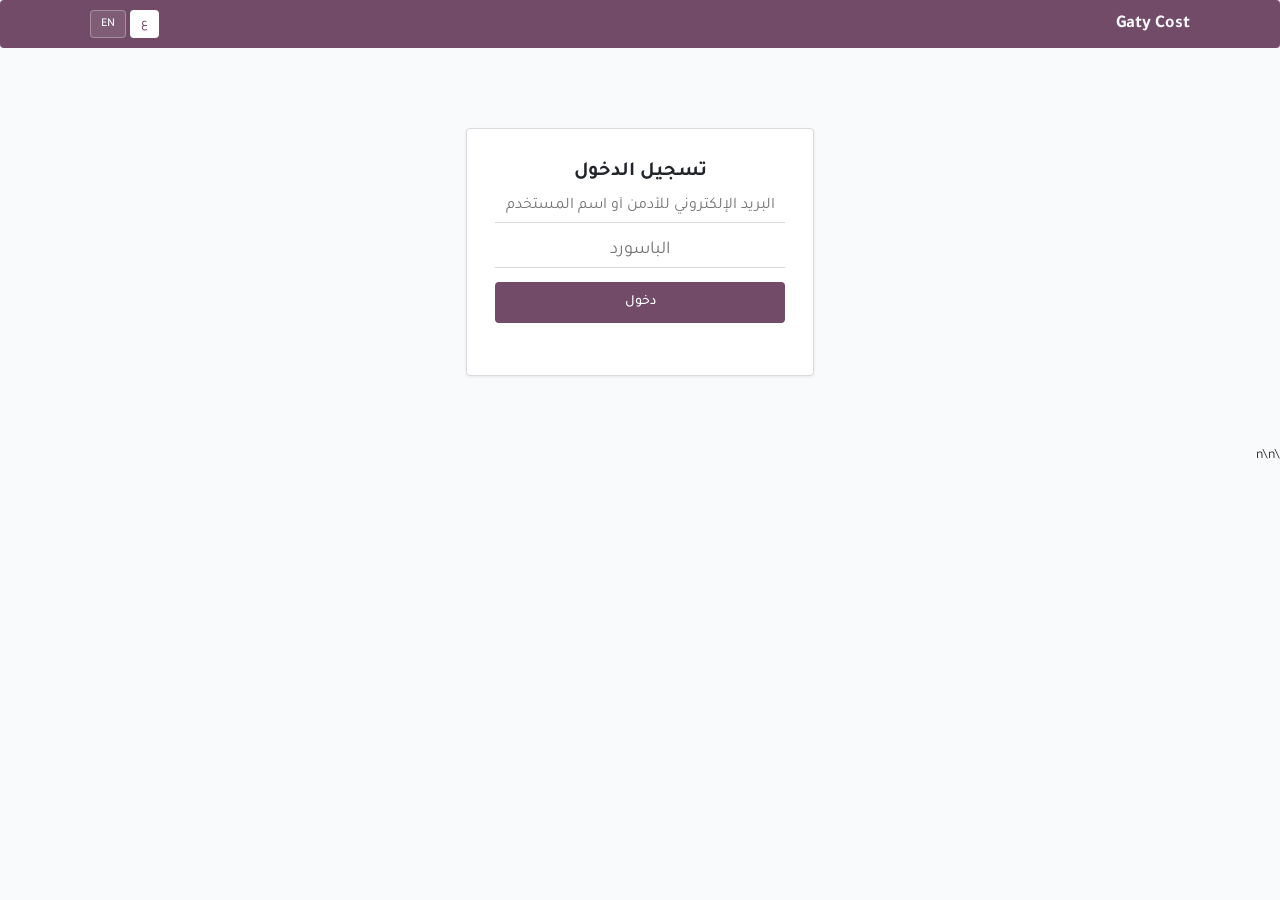
==== commit bd77ea22: "Enable persistent uploads and editable file labels" ====
--- a/accounting.html
+++ b/accounting.html
@@ -129,5 +129,5 @@
 let toastTimer;function toast(msg){const e=document.getElementById('toast');e.textContent=msg;e.classList.add('show');clearTimeout(toastTimer);toastTimer=setTimeout(()=>e.classList.remove('show'),2600)}
 render();
 </script>
-</body></html>
+\n<script src="gaty-persistent-ui.js?v=20261115-persist1"></script>\n</body></html>
 
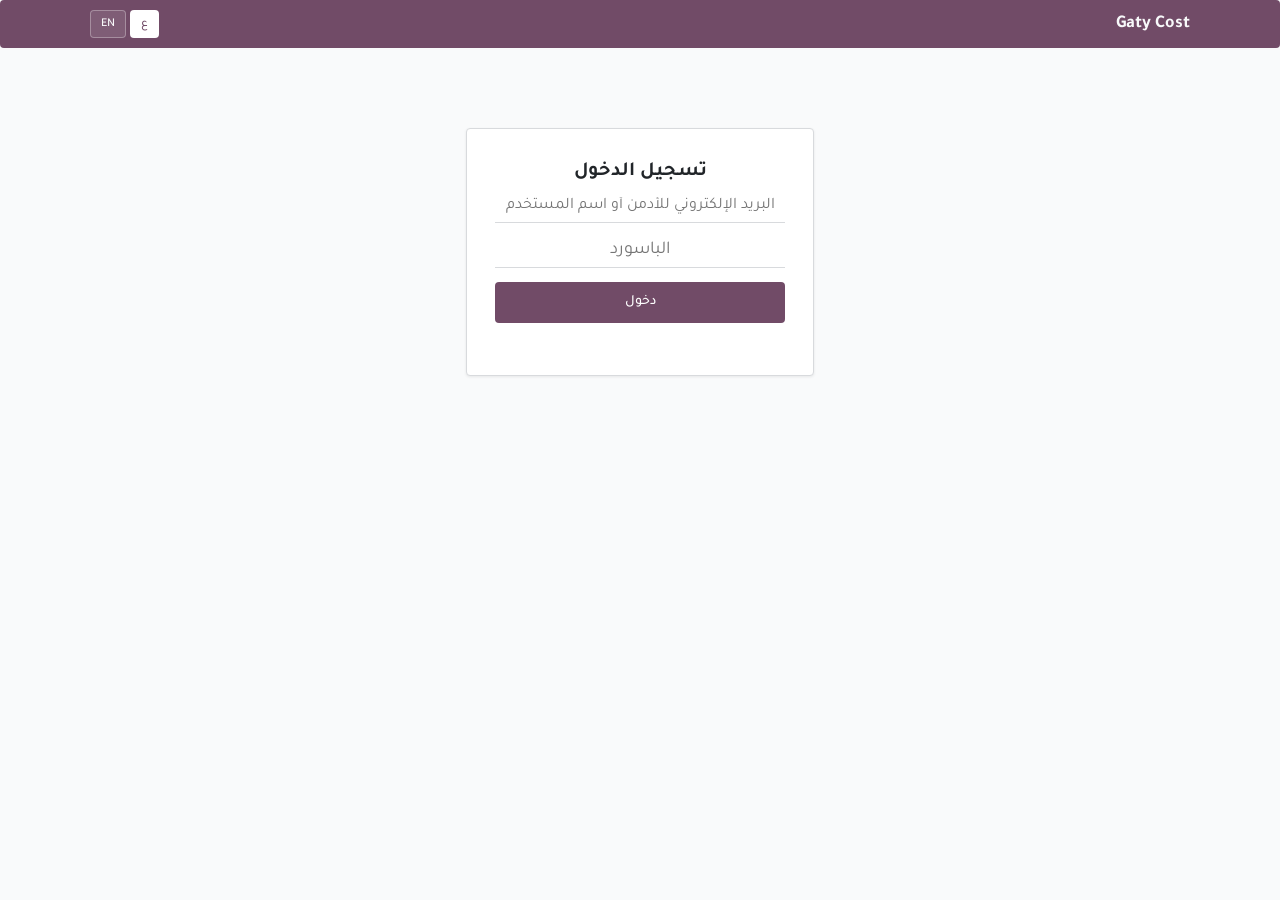
==== commit 98b15a26: "Fix shared storage script placement" ====
--- a/accounting.html
+++ b/accounting.html
@@ -129,5 +129,7 @@
 let toastTimer;function toast(msg){const e=document.getElementById('toast');e.textContent=msg;e.classList.add('show');clearTimeout(toastTimer);toastTimer=setTimeout(()=>e.classList.remove('show'),2600)}
 render();
 </script>
-\n<script src="gaty-persistent-ui.js?v=20261115-persist1"></script>\n</body></html>
 
+<script src="gaty-persistent-ui.js?v=20261115-persist1"></script>
+</body></html>
+
